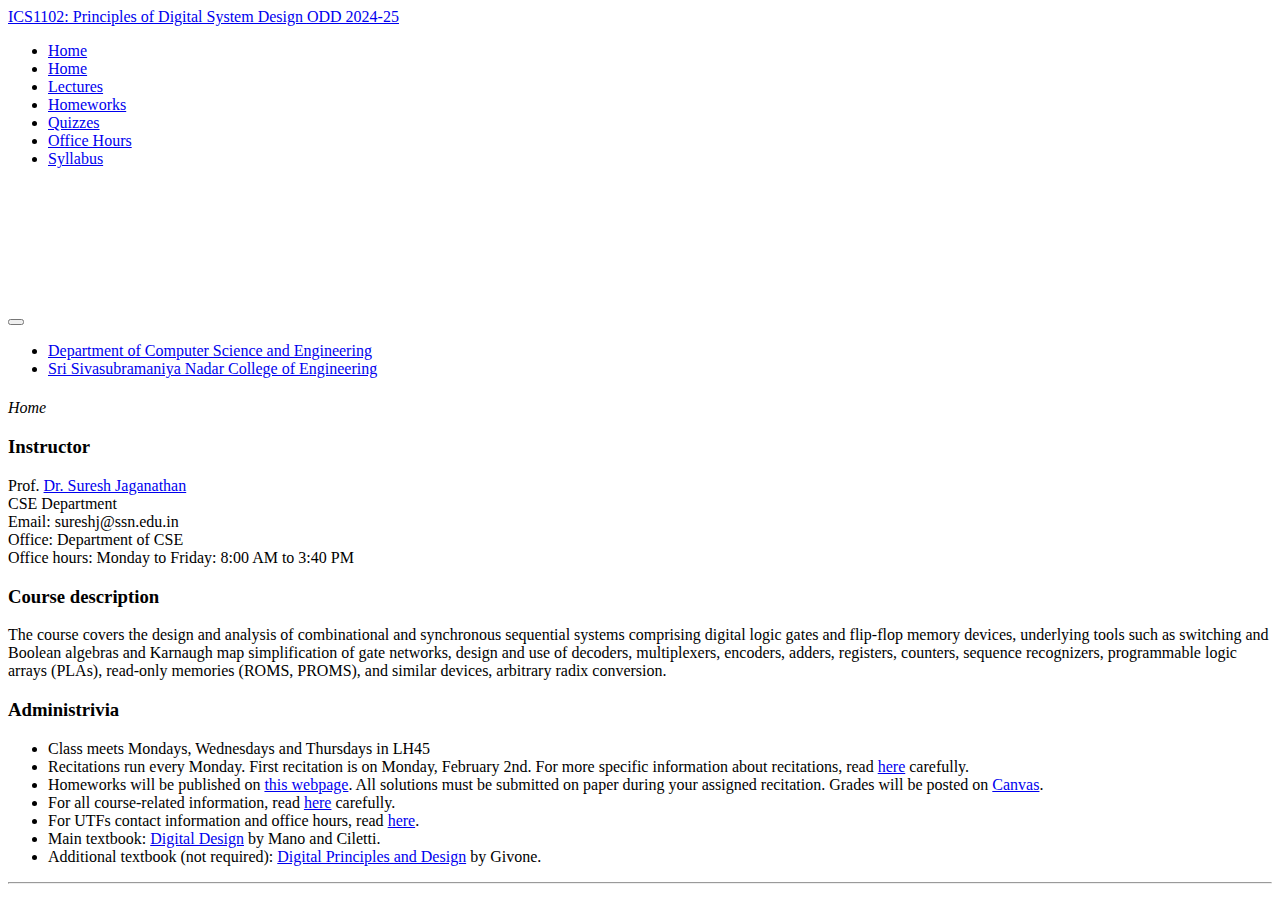
==== index.html @ 3657ac13 "Update index.html" ====
<!DOCTYPE html>
<html>
  <head>
    <meta charset="utf-8">
    <title>ICS1102: Principles of Digital System Design (ODD 2024-25)</title>

    <link rel="shortcut icon" type="image/png" href="//enee244.github.io/favicon.png" />
    <link rel="canonical" href="fordra.github.io/ICS1102//">

    <meta name="HandheldFriendly" content="True">
    <meta name="MobileOptimized" content="320">
    <meta name="viewport" content="width=device-width, initial-scale=1.0">
    <meta http-equiv="cleartype" content="on">
    
    <style>
    .sliding-menu-content {
      top: 0;
      right: 0;
      text-align: center;
      visibility: hidden;
      height: 100%;
      width: 100%;
      -webkit-transform: translateX(100%);
      -moz-transform: translateX(100%);
      -ms-transform: translateX(100%);
      -o-transform: translateX(100%);
      transform: translateX(100%);
    }
    </style>

    <link rel="stylesheet" href="//fordra.githib.io/ICS1102/css/main.css">
    <!-- HTML5 Shiv and Media Query Support for IE -->
   <!--[if lt IE 9]>
      <script src="https://cdnjs.cloudflare.com/ajax/libs/html5shiv/3.7.3/html5shiv.min.js"></script>
      <script src="//fordra.github.io/js/respond.min.js"></script>
    <![endif]-->

  </head>

  <body>
    <header id="masthead">
  <div class="inner-wrap">
    <a href="//fordra.github.io/ICS1102/" class="site-title">ICS1102: Principles of Digital System Design <span>ODD 2024-25</span></a>
    <nav role="navigation" class="menu top-menu">
        <ul class="menu-item">
	<li class="home"><a href="/">Home</a></li>
    <li><a href="//fordra.github.io/ICS1102/" >Home</a></li>
    <li><a href="//fordra.github.io/ICS1102/lectures.html" >Lectures</a></li>
    <li><a href="//fordra.github.io/homeworks" >Homeworks</a></li>
    <li><a href="//fordra.github.io/quizzes" >Quizzes</a></li>
    <li><a href="//fordra.github.io/office_hours" >Office Hours</a></li>
    <li><a href="//fordra.github.io/syllabus" >Syllabus</a></li>
</ul>
    </nav>
  </div><!-- /.inner-wrap -->
</header><!-- /.masthead -->
    <nav role="navigation" class="js-menu sliding-menu-content">
	<ul class="menu-item">
		<li>
			<a href="//fordra.github.io/ICS1102/" class="title">Home</a>
		</li><li>
			<a href="//fordra.github.io/ICS1102/lectures.html" class="title">Lectures</a>
		</li><li>
			<a href="//fordra.github.io/homeworks" class="title">Homeworks</a>
		</li><li>
			<a href="//fordra.github.io/quizzes" class="title">Quizzes</a>
		</li><li>
			<a href="//fordra.github.io//office_hours" class="title">Office Hours</a>
		</li><li>
			<a href="//fordra.github.io/syllabus" class="title">Syllabus</a>
		</li>
	</ul>
</nav>
<button type="button" class="js-menu-trigger sliding-menu-button lines-button x2" role="button" aria-label="Toggle Navigation">
	<span class="lines"></span>
</button>

<div class="js-menu-screen menu-screen"></div>

    <div class="masthead-image"></div>
<div id="masthead-bottom">
	<div class="org">
		<ul>
			<li><a href="https://www.ssn.edu.in/college-of-engineering/computer-science-and-engineering-department-ssn-institutions/" target="_blank">Department of Computer Science and Engineering</a></li>
			<li><a href="https://www.ssn.edu.in/" target="_blank">Sri Sivasubramaniya Nadar College of Engineering</a></li>
		</ul>
	</div>
</div>

    <div id="page-wrapper">
      <!--[if lt IE 9]><div class="upgrade notice-danger"><strong>Your browser is quite old!</strong> Why not <a href="http://whatbrowser.org/">upgrade to a newer one</a> to better enjoy this site?</div><![endif]-->

      <div id="main" role="main">			
	<article class="wrap" itemscope itemtype="http://schema.org/Article">
		<div class="page-title">
			<h1></h1>
		</div>
		<div class="inner-wrap">
          <nav class="toc"></nav><!-- /.toc -->
			<div id="content" class="page-content" itemprop="articleBody">
				<p><em>Home</em></p>

<h3 id="instructor">Instructor</h3>

<p>Prof. <a href="https://www.ssn.edu.in/staff-members/dr-j-suresh/">Dr. Suresh Jaganathan</a> <br />
CSE Department<br />
Email: sureshj@ssn.edu.in<br />
Office: Department of CSE<br />
Office hours: Monday to Friday: 8:00 AM to 3:40 PM</p>

<h3 id="course-description">Course description</h3>

<p>The course covers the design and analysis of combinational and synchronous sequential systems comprising digital logic gates and flip-flop memory devices, underlying tools such as switching and Boolean algebras and Karnaugh map simplification of gate networks, design and use of decoders, multiplexers, encoders, adders, registers, counters, sequence recognizers, programmable logic arrays (PLAs), read-only memories (ROMS, PROMS), and similar devices, arbitrary radix conversion.</p>

<h3 id="administrivia">Administrivia</h3>

<ul>
  <li>Class meets Mondays, Wednesdays and Thursdays in LH45 </li>
  <li>Recitations run every Monday. First recitation is on Monday, February 2nd. For more specific information about recitations, read <a href="http://enee244.github.io/syllabus/syllabus_244.pdf">here</a> carefully.</li>
  <li>Homeworks will be published on <a href="http://enee244.github.io/homeworks">this webpage</a>. All solutions must be submitted on paper during your assigned recitation. Grades will be posted on <a href="https://myelms.umd.edu/login">Canvas</a>.</li>
  <li>For all course-related information, read <a href="http://enee244.github.io/syllabus/syllabus_244.pdf">here</a> carefully.</li>
  <li>For UTFs contact information and office hours, read <a href="http://enee244.github.io/office_hours/">here</a>.</li>
  <li>Main textbook: <a href="http://www.pearsonhighered.com/educator/product/Digital-Design/9780132774208.page">Digital Design</a> by Mano and Ciletti.</li>
  <li>Additional textbook (not required): <a href="http://highered.mheducation.com/sites/0072525037/index.html">Digital Principles and Design</a> by Givone.</li>
</ul>

			<hr />
			</div><!-- /.content -->
		</div><!-- /.inner-wrap -->
	</article><!-- ./wrap -->
</div><!-- /#main -->
    </div>
    
    <div class="space"></div>

    <script src="//enee244.github.io/js/vendor/jquery-1.9.1.min.js"></script>
    <script src="//enee244.github.io/js/main.js"></script>
  </body>

</html>
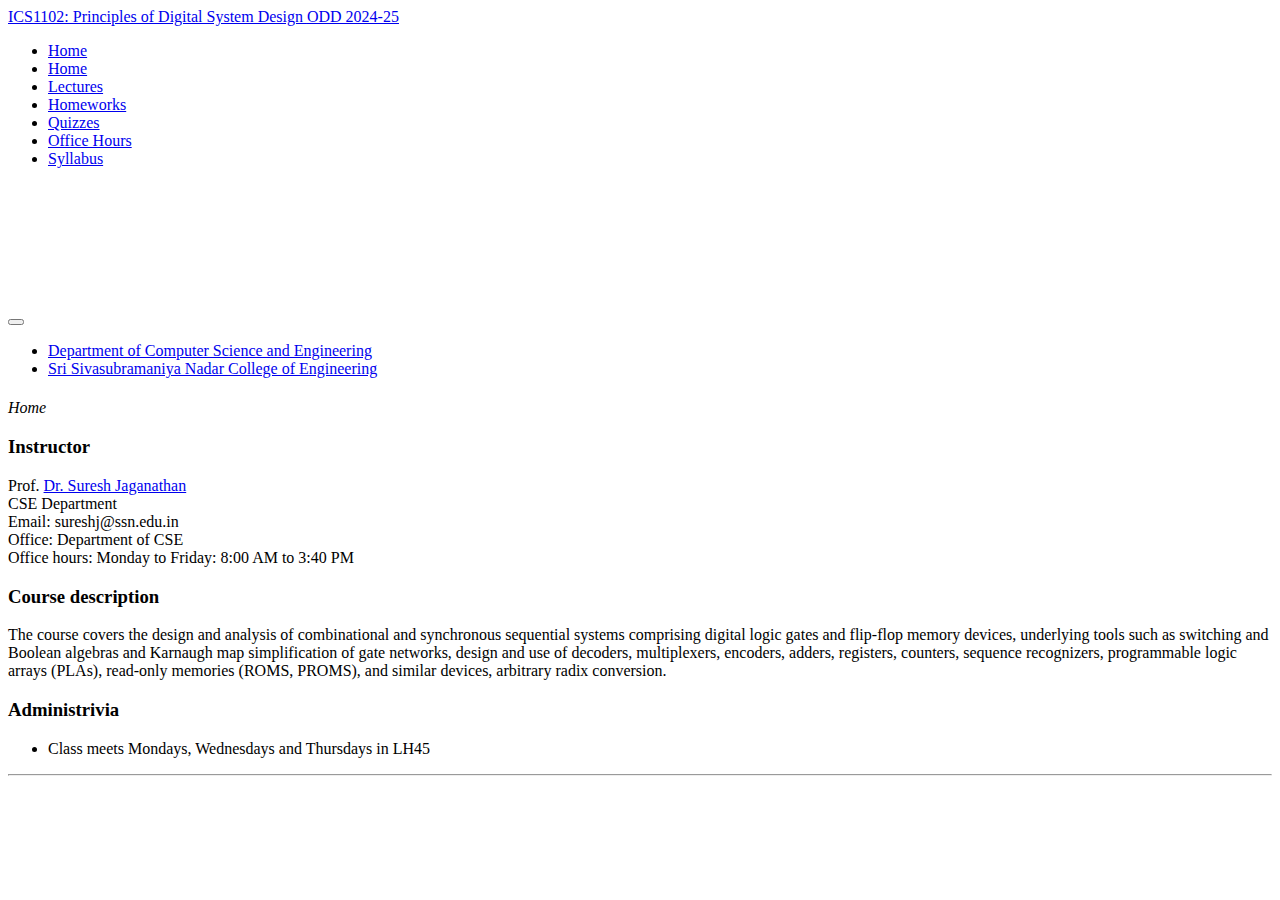
==== commit b8e52083: "Update index.html" ====
--- a/index.html
+++ b/index.html
@@ -31,10 +31,6 @@
 
     <link rel="stylesheet" href="//fordra.githib.io/ICS1102/css/main.css">
     <!-- HTML5 Shiv and Media Query Support for IE -->
-   <!--[if lt IE 9]>
-      <script src="https://cdnjs.cloudflare.com/ajax/libs/html5shiv/3.7.3/html5shiv.min.js"></script>
-      <script src="//fordra.github.io/js/respond.min.js"></script>
-    <![endif]-->
 
   </head>
 
@@ -117,12 +113,6 @@
 
 <ul>
   <li>Class meets Mondays, Wednesdays and Thursdays in LH45 </li>
-  <li>Recitations run every Monday. First recitation is on Monday, February 2nd. For more specific information about recitations, read <a href="http://enee244.github.io/syllabus/syllabus_244.pdf">here</a> carefully.</li>
-  <li>Homeworks will be published on <a href="http://enee244.github.io/homeworks">this webpage</a>. All solutions must be submitted on paper during your assigned recitation. Grades will be posted on <a href="https://myelms.umd.edu/login">Canvas</a>.</li>
-  <li>For all course-related information, read <a href="http://enee244.github.io/syllabus/syllabus_244.pdf">here</a> carefully.</li>
-  <li>For UTFs contact information and office hours, read <a href="http://enee244.github.io/office_hours/">here</a>.</li>
-  <li>Main textbook: <a href="http://www.pearsonhighered.com/educator/product/Digital-Design/9780132774208.page">Digital Design</a> by Mano and Ciletti.</li>
-  <li>Additional textbook (not required): <a href="http://highered.mheducation.com/sites/0072525037/index.html">Digital Principles and Design</a> by Givone.</li>
 </ul>
 
 			<hr />
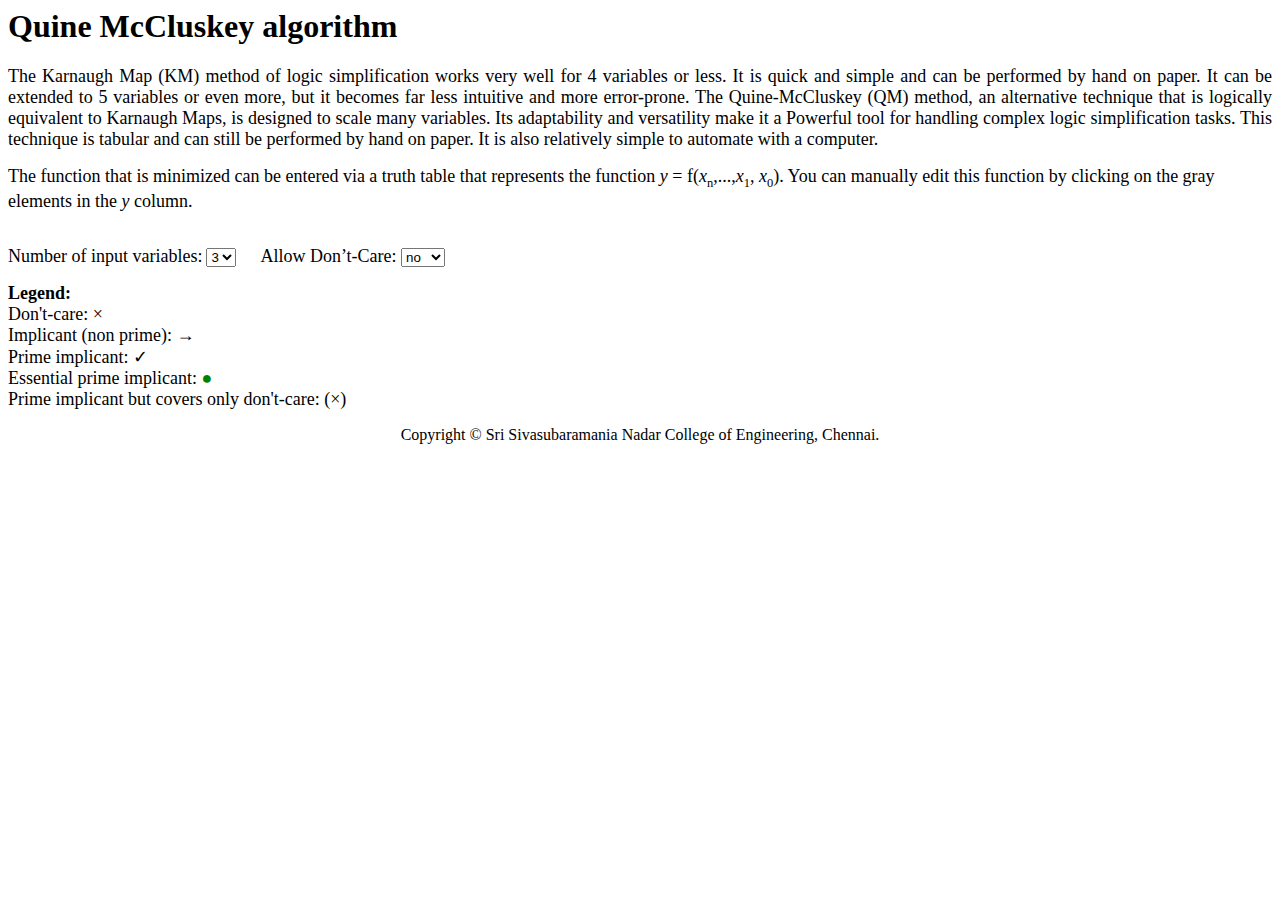
==== commit ec32b41c: "Add files via upload" ====
--- a/index.html
+++ b/index.html
@@ -1,131 +1,83 @@
-
-<!DOCTYPE html>
-<html>
-  <head>
-    <meta charset="utf-8">
-    <title>ICS1102: Principles of Digital System Design (ODD 2024-25)</title>
-
-    <link rel="shortcut icon" type="image/png" href="//enee244.github.io/favicon.png" />
-    <link rel="canonical" href="fordra.github.io/ICS1102//">
-
-    <meta name="HandheldFriendly" content="True">
-    <meta name="MobileOptimized" content="320">
-    <meta name="viewport" content="width=device-width, initial-scale=1.0">
-    <meta http-equiv="cleartype" content="on">
-    
-    <style>
-    .sliding-menu-content {
-      top: 0;
-      right: 0;
-      text-align: center;
-      visibility: hidden;
-      height: 100%;
-      width: 100%;
-      -webkit-transform: translateX(100%);
-      -moz-transform: translateX(100%);
-      -ms-transform: translateX(100%);
-      -o-transform: translateX(100%);
-      transform: translateX(100%);
-    }
-    </style>
-
-    <link rel="stylesheet" href="//fordra.githib.io/ICS1102/css/main.css">
-    <!-- HTML5 Shiv and Media Query Support for IE -->
-
-  </head>
-
-  <body>
-    <header id="masthead">
-  <div class="inner-wrap">
-    <a href="//fordra.github.io/ICS1102/" class="site-title">ICS1102: Principles of Digital System Design <span>ODD 2024-25</span></a>
-    <nav role="navigation" class="menu top-menu">
-        <ul class="menu-item">
-	<li class="home"><a href="/">Home</a></li>
-    <li><a href="//fordra.github.io/ICS1102/" >Home</a></li>
-    <li><a href="//fordra.github.io/ICS1102/lectures.html" >Lectures</a></li>
-    <li><a href="//fordra.github.io/homeworks" >Homeworks</a></li>
-    <li><a href="//fordra.github.io/quizzes" >Quizzes</a></li>
-    <li><a href="//fordra.github.io/office_hours" >Office Hours</a></li>
-    <li><a href="//fordra.github.io/syllabus" >Syllabus</a></li>
-</ul>
-    </nav>
-  </div><!-- /.inner-wrap -->
-</header><!-- /.masthead -->
-    <nav role="navigation" class="js-menu sliding-menu-content">
-	<ul class="menu-item">
-		<li>
-			<a href="//fordra.github.io/ICS1102/" class="title">Home</a>
-		</li><li>
-			<a href="//fordra.github.io/ICS1102/lectures.html" class="title">Lectures</a>
-		</li><li>
-			<a href="//fordra.github.io/homeworks" class="title">Homeworks</a>
-		</li><li>
-			<a href="//fordra.github.io/quizzes" class="title">Quizzes</a>
-		</li><li>
-			<a href="//fordra.github.io//office_hours" class="title">Office Hours</a>
-		</li><li>
-			<a href="//fordra.github.io/syllabus" class="title">Syllabus</a>
-		</li>
-	</ul>
-</nav>
-<button type="button" class="js-menu-trigger sliding-menu-button lines-button x2" role="button" aria-label="Toggle Navigation">
-	<span class="lines"></span>
-</button>
-
-<div class="js-menu-screen menu-screen"></div>
-
-    <div class="masthead-image"></div>
-<div id="masthead-bottom">
-	<div class="org">
-		<ul>
-			<li><a href="https://www.ssn.edu.in/college-of-engineering/computer-science-and-engineering-department-ssn-institutions/" target="_blank">Department of Computer Science and Engineering</a></li>
-			<li><a href="https://www.ssn.edu.in/" target="_blank">Sri Sivasubramaniya Nadar College of Engineering</a></li>
-		</ul>
-	</div>
-</div>
-
-    <div id="page-wrapper">
-      <!--[if lt IE 9]><div class="upgrade notice-danger"><strong>Your browser is quite old!</strong> Why not <a href="http://whatbrowser.org/">upgrade to a newer one</a> to better enjoy this site?</div><![endif]-->
-
-      <div id="main" role="main">			
-	<article class="wrap" itemscope itemtype="http://schema.org/Article">
-		<div class="page-title">
-			<h1></h1>
-		</div>
-		<div class="inner-wrap">
-          <nav class="toc"></nav><!-- /.toc -->
-			<div id="content" class="page-content" itemprop="articleBody">
-				<p><em>Home</em></p>
-
-<h3 id="instructor">Instructor</h3>
-
-<p>Prof. <a href="https://www.ssn.edu.in/staff-members/dr-j-suresh/">Dr. Suresh Jaganathan</a> <br />
-CSE Department<br />
-Email: sureshj@ssn.edu.in<br />
-Office: Department of CSE<br />
-Office hours: Monday to Friday: 8:00 AM to 3:40 PM</p>
-
-<h3 id="course-description">Course description</h3>
-
-<p>The course covers the design and analysis of combinational and synchronous sequential systems comprising digital logic gates and flip-flop memory devices, underlying tools such as switching and Boolean algebras and Karnaugh map simplification of gate networks, design and use of decoders, multiplexers, encoders, adders, registers, counters, sequence recognizers, programmable logic arrays (PLAs), read-only memories (ROMS, PROMS), and similar devices, arbitrary radix conversion.</p>
-
-<h3 id="administrivia">Administrivia</h3>
-
-<ul>
-  <li>Class meets Mondays, Wednesdays and Thursdays in LH45 </li>
-</ul>
-
-			<hr />
-			</div><!-- /.content -->
-		</div><!-- /.inner-wrap -->
-	</article><!-- ./wrap -->
-</div><!-- /#main -->
-    </div>
-    
-    <div class="space"></div>
-
-    <script src="//enee244.github.io/js/vendor/jquery-1.9.1.min.js"></script>
-    <script src="//enee244.github.io/js/main.js"></script>
-  </body>
-
-</html>
+<html>
+<head>
+<meta http-equiv="Content-Type" content="text/html; charset=UTF-8">
+<title>Quine McCluskey Simulator </title>
+	<link href="adiqmc.css" rel="stylesheet">
+   
+	<script src="block.js" type="text/javascript"></script>
+	<script src="adi.js"></script>
+    <script src="qmc.js"></script>
+	<script>
+	var qmc;
+      function run() {
+        qmc = new QuineMcCluskey("myQmcDisplay", 3, 0);
+        qmc.init();
+      }
+      
+      function colsChanged() {
+        var d = document.getElementById("select_cols_id").value;
+        qmc.setNoOfVars(d);
+      } 
+      
+      function dontCareChanged() {
+        var d = document.getElementById("select_dontCare").value;
+        qmc.allowDontCares(d);
+      } 
+	</script>
+	
+	
+</head>
+	<body onload="run()">
+	    
+<h1>Quine McCluskey algorithm </h1> 
+
+	<p align="justify"> <font size="4" >
+	The Karnaugh Map (KM) method of logic simplification works very well for 4 variables or less. It is
+	quick and simple and can be performed by hand on paper. It can be extended to 5 variables or even
+	more, but it becomes far less intuitive and more error-prone. The Quine-McCluskey (QM) method, an
+	alternative technique that is logically equivalent to Karnaugh Maps, is designed to scale many
+	variables. Its adaptability and versatility make it a Powerful tool for handling complex logic
+	simplification tasks. This technique is tabular and can still be performed by hand on paper. It is
+	also relatively simple to automate with a computer.
+	</font>
+	</p>
+	
+    <p><font size="4" > The function that is minimized can be entered via a truth table that represents the function  <span class="qmcMathFont"><i>y</i>&nbsp;=&nbsp;f(<i>x</i><sub><small>n</small></sub>,...,<i>x</i><sub><small>1</small></sub>, <i>x</i><sub><small>0</small></sub>)</span>.
+    You can manually edit this function by clicking on the gray elements in the <span class="qmcMathFont"><i>y</i></span> column. </font> </p>
+    <p>
+      <!--<button type="button" onclick="qmc.genRandom();">Random example</button> --!> <br>
+      <font size="4">Number of input variables:</font>
+      <select onchange="colsChanged();" id="select_cols_id">
+        <option value="1">1</option>
+        <option value="2">2</option>
+        <option value="3" selected="">3</option>
+        <option value="4">4</option>
+        <option value="5">5</option>
+        <option value="6">6</option>
+        <option value="7">7</option>
+        <option value="7">8</option>
+      </select> &nbsp;&nbsp;&nbsp;&nbsp; <font size="4">Allow Don’t-Care: </font>
+      <select onchange="dontCareChanged();" id="select_dontCare">
+        <option value="0" selected="">no</option>
+        <option value="1">Yes</option>
+      </select>  
+    </p>
+      <div id="myQmcDisplay"> 
+	  </div>
+    
+      <p><font size="4"><strong>Legend:</strong> <br>
+        Don't-care: ×<br> 
+        Implicant (non prime): →  <br> 
+        Prime implicant: ✓  <br>
+        Essential prime implicant: <span style="color:green;">●</span><br>
+        Prime implicant but covers only don't-care: (×) <br> </font>
+      </p>
+
+	  <footer>
+                <!-- Put the content here-->
+                <p style="text-align:center">
+                    Copyright &copy; Sri Sivasubaramania Nadar College of Engineering, Chennai.
+                </p>
+            </footer>
+</body>
+</html>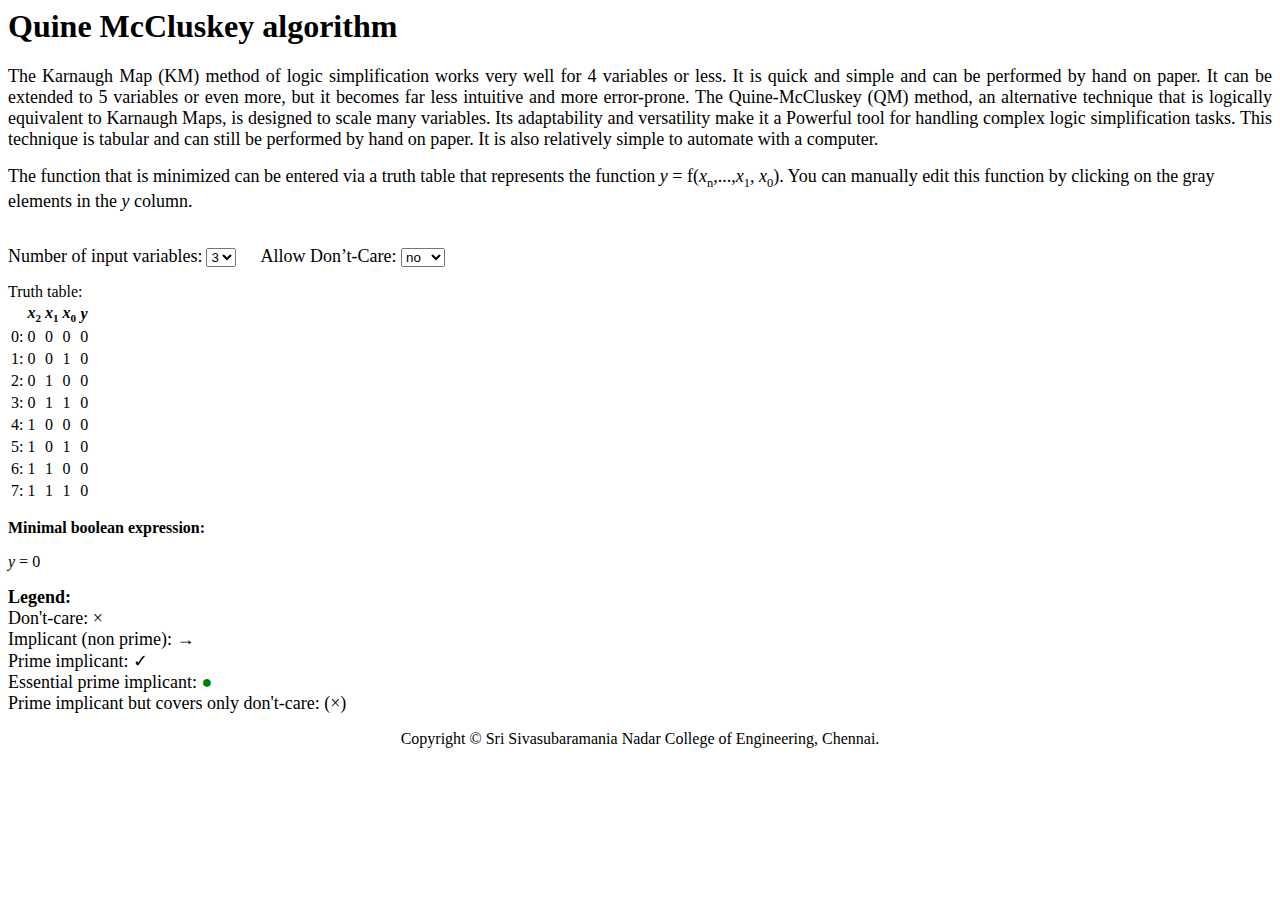
==== commit 426d8bd6: "Update index.html" ====
--- a/index.html
+++ b/index.html
@@ -4,9 +4,9 @@
 <title>Quine McCluskey Simulator </title>
 	<link href="adiqmc.css" rel="stylesheet">
    
-	<script src="block.js" type="text/javascript"></script>
-	<script src="adi.js"></script>
-    <script src="qmc.js"></script>
+	<script src="//fordra.github.io/js/block.js" type="text/javascript"></script>
+	<script src="//fordra.github.io/js/adi.js"></script>
+        <script src="//fordra.github.io/js/qmc.js"></script>
 	<script>
 	var qmc;
       function run() {
@@ -80,4 +80,4 @@
                 </p>
             </footer>
 </body>
-</html>+</html>
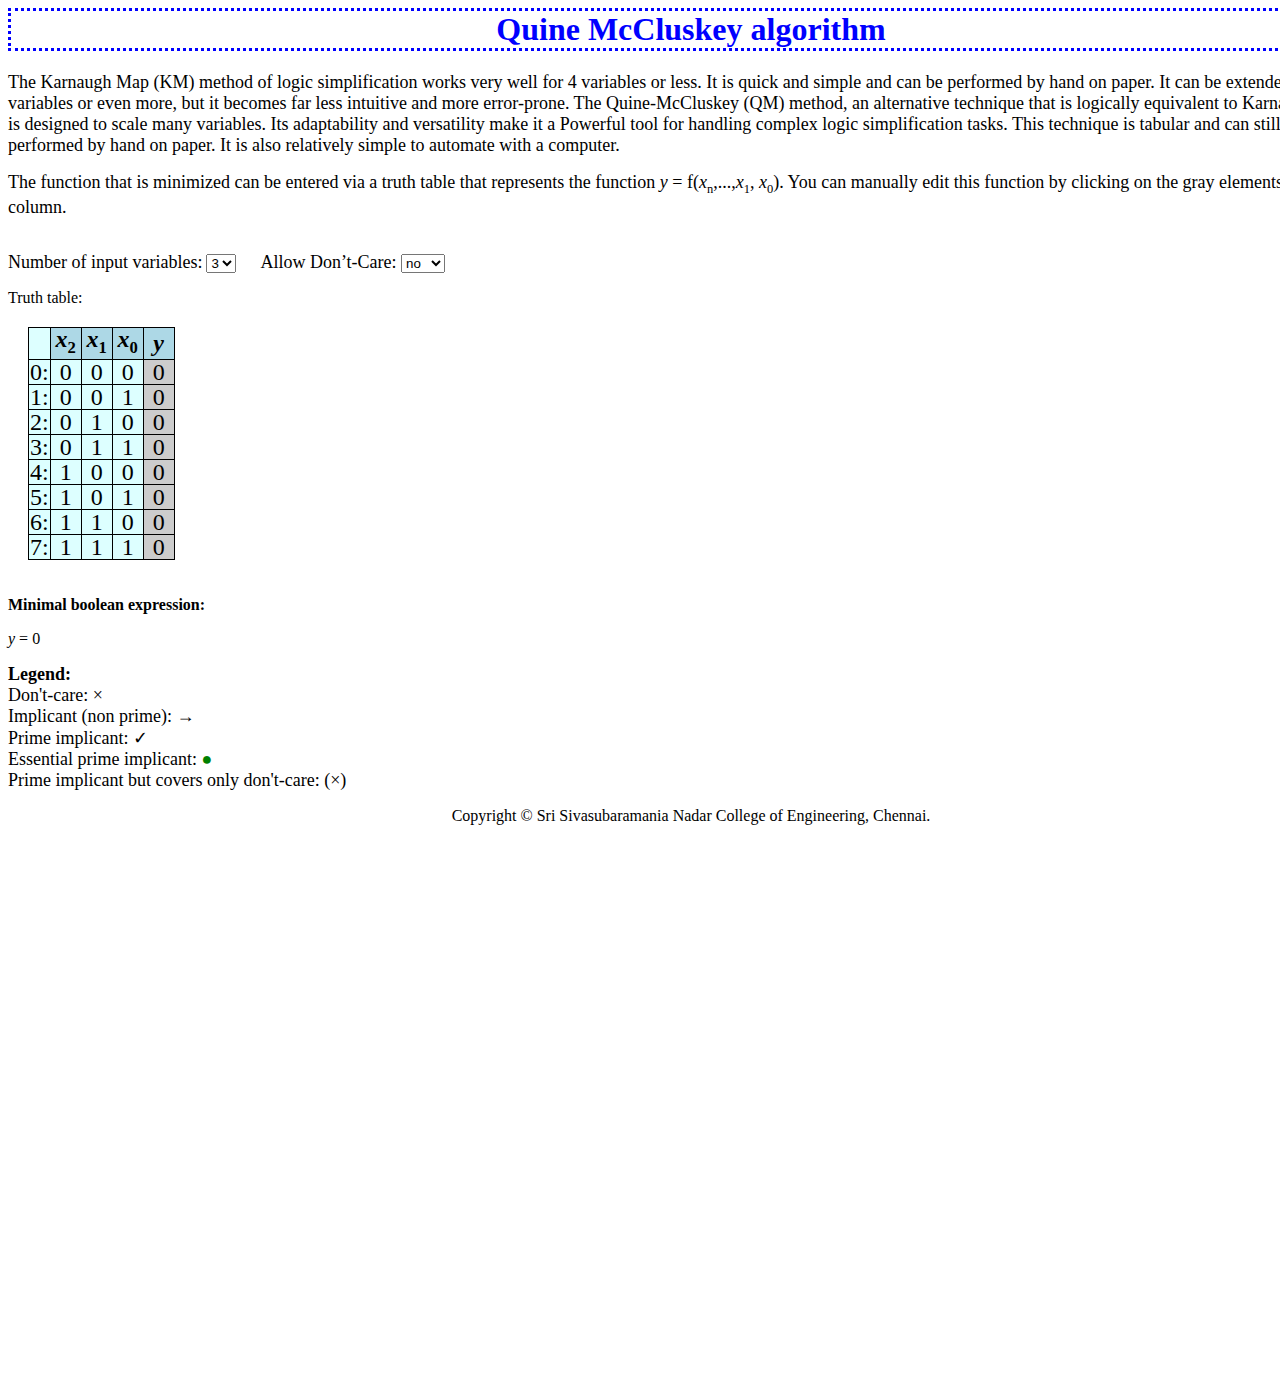
==== commit 4dbd4731: "Update index.html" ====
--- a/index.html
+++ b/index.html
@@ -2,7 +2,7 @@
 <head>
 <meta http-equiv="Content-Type" content="text/html; charset=UTF-8">
 <title>Quine McCluskey Simulator </title>
-	<link href="adiqmc.css" rel="stylesheet">
+	<link href="//fordra.github.io/css/adiqmc.css" rel="stylesheet">
    
 	<script src="//fordra.github.io/js/block.js" type="text/javascript"></script>
 	<script src="//fordra.github.io/js/adi.js"></script>
